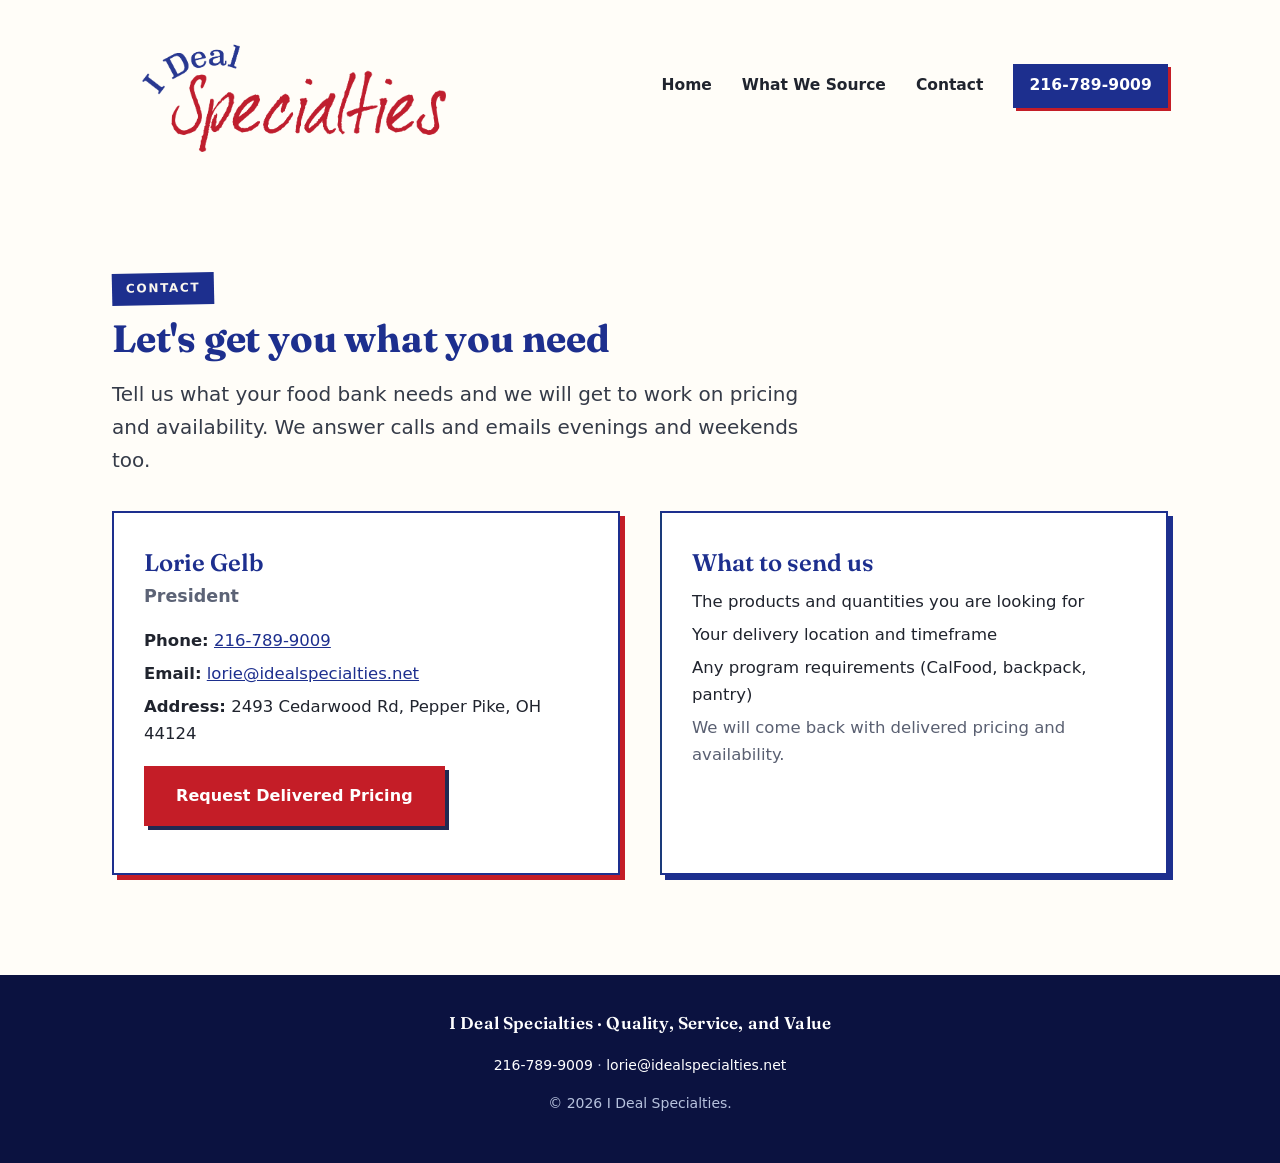
==== contact.html @ ac34af3a "Finish site polish and gallery timing" ====
<!DOCTYPE html>
<html lang="en">
<head>
  <meta charset="utf-8">
  <meta name="viewport" content="width=device-width, initial-scale=1">
  <title>Contact · I Deal Specialties</title>
  <meta name="description" content="Contact Lorie Gelb at I Deal Specialties for delivered pricing and availability on food-bank staples. Call 216-789-9009 or email lorie@idealspecialties.net.">
  <link rel="canonical" href="https://www.idealspecialties.net/contact.html">
  <link rel="icon" type="image/png" href="assets/favicon.png">
  <meta property="og:type" content="website">
  <meta property="og:title" content="Contact · I Deal Specialties">
  <meta property="og:description" content="Tell us what your food bank needs and we will get to work on pricing and availability.">
  <meta property="og:url" content="https://www.idealspecialties.net/contact.html">
  <meta property="og:image" content="https://www.idealspecialties.net/assets/og-image.png">
  <link rel="stylesheet" href="base.css">
  <link rel="stylesheet" href="americana.css">
</head>
<body class="site">

  <!-- HEADER -->
  <header class="site-header">
    <a class="logo" href="index.html"><img src="assets/logo.png" alt="I Deal Specialties"></a>
    <nav class="nav">
      <a href="index.html">Home</a>
      <a href="index.html#source">What We Source</a>
      <a href="#">Contact</a>
      <a class="phone" href="tel:2167899009">216-789-9009</a>
    </nav>
  </header>

  <!-- CONTACT -->
  <section class="block">
    <div class="wrap">
      <p class="eyebrow">Contact</p>
      <h2>Let's get you what you need</h2>
      <p class="lead">Tell us what your food bank needs and we will get to work on pricing and
        availability. We answer calls and emails evenings and weekends too.</p>

      <div class="contact-grid">
        <div class="contact-card">
          <p class="name">Lorie Gelb</p>
          <p class="title">President</p>
          <p class="row"><strong>Phone:</strong> <a href="tel:2167899009">216-789-9009</a></p>
          <p class="row"><strong>Email:</strong> <a href="mailto:lorie@idealspecialties.net">lorie@idealspecialties.net</a></p>
          <p class="row"><strong>Address:</strong> 2493 Cedarwood Rd, Pepper Pike, OH 44124</p>
          <p class="contact-action"><a class="btn btn-primary" href="mailto:lorie@idealspecialties.net?subject=Pricing%20request">Request Delivered Pricing</a></p>
        </div>
        <div class="contact-card contact-details">
          <p class="name">What to send us</p>
          <p class="row">The products and quantities you are looking for</p>
          <p class="row">Your delivery location and timeframe</p>
          <p class="row">Any program requirements (CalFood, backpack, pantry)</p>
          <p class="row contact-note">We will come back with delivered
            pricing and availability.</p>
        </div>
      </div>
    </div>
  </section>

  <!-- FOOTER -->
  <footer class="site-footer">
    <div class="wrap">
      <p class="tag">I Deal Specialties · Quality, Service, and Value</p>
      <p><a href="tel:2167899009">216-789-9009</a> · <a href="mailto:lorie@idealspecialties.net">lorie@idealspecialties.net</a></p>
      <p>© 2026 I Deal Specialties.</p>
    </div>
  </footer>

</body>
</html>
---- base.css ----
/* I Deal Specialties base layout and brand tokens. */

:root {
  /* Brand palette sampled from the logos + Lorie's photo background */
  --navy: #1d2f8e;        /* royal blue — "I Deal" wordmark */
  --navy-deep: #15205f;
  --navy-rich: #0b1240;
  --red: #c41d27;         /* brand red — "Specialties" wordmark */
  --red-deep: #9d141d;
  --cream: #faf6ee;
  --paper: #fffdf8;
  --ink: #20242e;
  --muted: #5c6376;
  --line: #e7e3d8;

  --accent: var(--navy);
  --accent-2: var(--red);
  --section-pad: clamp(64px, 8vw, 100px);
  --page-bg: var(--paper);
  --hero-bg: var(--cream);
  --maxw: 1120px;

  --font-display: "Fraunces", Georgia, "Times New Roman", serif;
  --font-sans: "Segoe UI", system-ui, -apple-system, "Helvetica Neue", Arial, sans-serif;
}

* { box-sizing: border-box; }
html, body { margin: 0; padding: 0; }

body {
  font-family: var(--font-sans);
  color: var(--ink);
  background: var(--page-bg);
  font-size: 17.5px;
  line-height: 1.65;
  -webkit-font-smoothing: antialiased;
  text-rendering: optimizeLegibility;
}

.wrap { max-width: var(--maxw); margin: 0 auto; padding: 0 32px; }

h1, h2, h3 { margin: 0 0 .45em; line-height: 1.12; }
h1, h2 {
  font-family: var(--font-display);
  font-weight: 600;
  font-optical-sizing: auto;
  letter-spacing: -.012em;
}
h1 { font-size: clamp(40px, 5vw, 58px); color: var(--navy-deep); }
h2 { font-size: clamp(28px, 3.4vw, 38px); color: var(--accent); }
h3 { font-family: var(--font-sans); font-size: 19px; font-weight: 800; color: var(--navy);
     letter-spacing: -.005em; }
p { margin: 0 0 1em; }
a { color: var(--accent); }

.eyebrow {
  display: inline-flex; align-items: center; gap: 12px;
  text-transform: uppercase; letter-spacing: .16em; font-size: 12.5px;
  font-weight: 800; color: var(--accent-2); margin: 0 0 .8em;
}
.eyebrow::before {
  content: ""; width: 26px; height: 2px; background: var(--accent-2); flex: none; opacity: .85;
}

/* ---------- buttons ---------- */
.btn {
  display: inline-block; font-weight: 700; font-size: 16px; letter-spacing: .005em;
  padding: 15px 30px; border-radius: 8px; text-decoration: none;
  border: 2px solid transparent; cursor: pointer;
  transition: transform .18s ease, background .18s ease, box-shadow .18s ease;
}
.btn-primary { background: var(--red); color: #fff; border-color: var(--red);
  box-shadow: 0 8px 20px rgba(204,34,34,.22); }
.btn-primary:hover { background: var(--red-deep); border-color: var(--red-deep);
  transform: translateY(-2px); box-shadow: 0 12px 26px rgba(204,34,34,.30); }
.btn + .btn { margin-left: 12px; }

/* ---------- header ---------- */
.site-header {
  display: flex; align-items: center; justify-content: space-between;
  padding: 20px 32px; max-width: var(--maxw); margin: 0 auto;
}
.site-header .logo img { height: 84px; display: block; }
.nav { display: flex; align-items: center; gap: 30px; }
.nav a { color: var(--ink); text-decoration: none; font-weight: 600; font-size: 15.5px;
  transition: color .15s ease; }
.nav a:hover { color: var(--red); }
.nav .phone { color: #fff; background: var(--navy); font-weight: 800; letter-spacing: .01em;
  padding: 9px 16px; border-radius: 7px; }
.nav .phone:hover { color: #fff; background: var(--navy-deep); }

/* ---------- hero ---------- */
.hero { position: relative; background: var(--hero-bg); overflow: hidden; }
.hero-inner { max-width: var(--maxw); margin: 0 auto; padding: clamp(56px, 7vw, 92px) 32px;
  position: relative; z-index: 2; }
.hero-copy { max-width: 620px; }
.hero h1 { font-size: clamp(40px, 5vw, 58px); color: var(--navy); margin-bottom: .3em; }
.hero .subhead { font-size: clamp(18px, 2vw, 21px); color: var(--ink); margin-bottom: .55em;
  max-width: 30em; }
.hero .trustline { font-size: 18px; font-weight: 700; color: var(--red); margin-bottom: 1.5em;
  letter-spacing: .005em; }
.hero-media { display: none; }
/* rotating photo box (auto-cycles the logistics modes) */
.rotator { position: relative; width: 100%; aspect-ratio: 4 / 3; border-radius: 18px;
  overflow: hidden; box-shadow: 0 26px 60px rgba(8,18,40,.42); background: #0e1f40; }
.rotator .slide { position: absolute; inset: 0; margin: 0; opacity: 0; transition: opacity .65s ease; }
.rotator .slide.is-active { opacity: 1; }
.rotator img { width: 100%; height: 100%; object-fit: cover; display: block; }
.rotator figcaption { position: absolute; left: 0; right: 0; bottom: 0;
  background: linear-gradient(transparent, rgba(10,22,46,.9)); color: #fff;
  font-weight: 700; font-size: 18px; padding: 38px 20px 18px; letter-spacing: .01em; }
.rotator .dots { position: absolute; top: 16px; right: 16px; display: flex; gap: 6px; }
.rotator .dots i { width: 8px; height: 8px; border-radius: 50%; background: rgba(255,255,255,.5);
  transition: background .3s ease; }
.rotator .dots i.on { background: #fff; }

/* stat band under hero */
.statband { background: var(--navy-deep); color: #fff;
  background-image: linear-gradient(180deg, var(--navy), var(--navy-deep)); }
.statband .wrap { display: flex; gap: clamp(32px, 6vw, 80px); justify-content: center;
  align-items: center; padding: 30px 32px; flex-wrap: wrap; text-align: center; }
.statband .stat { font-size: 16px; font-weight: 600; color: #cdd8f0;
  display: flex; flex-direction: column; gap: 2px; }
.statband .stat .num { font-family: var(--font-display); font-weight: 700;
  font-size: clamp(30px, 4vw, 42px); color: #ffffff; line-height: 1; letter-spacing: -.01em; }

/* ---------- generic sections ---------- */
section.block { padding: var(--section-pad) 0; }
.block.alt { background: var(--cream); }
.lead { font-size: clamp(18px, 2vw, 20px); max-width: 720px; color: #353b48; }
.pullquote {
  font-family: var(--font-display); font-size: clamp(23px, 2.6vw, 29px); font-weight: 600;
  color: var(--navy); line-height: 1.3;
  border-left: 4px solid var(--red); padding-left: 22px; margin: 30px 0 0; max-width: 720px;
}

/* who we are + Lorie photo */
.who-grid { display: grid; grid-template-columns: 1fr 320px; gap: 56px; align-items: center; }
.who-photo { text-align: center; }
.who-photo img { width: 268px; height: 268px; object-fit: cover;
  border-radius: 50%; box-shadow: 0 16px 40px rgba(20,44,92,.26); }
.who-photo .cap { margin-top: 18px; font-weight: 800; color: var(--navy); font-size: 18px; }
.who-photo .cap span { display: block; font-weight: 600; color: var(--muted); font-size: 15px; }

/* value pillars */
.pillars { display: grid; grid-template-columns: repeat(4, 1fr); gap: 22px; margin-top: 40px; }
.pillar { background: var(--paper); border: 1px solid var(--line); border-top: 3px solid var(--accent);
  border-radius: 12px; padding: 26px 24px; box-shadow: 0 2px 0 rgba(20,44,92,.03);
  transition: transform .18s ease, box-shadow .18s ease; }
.pillar:hover { transform: translateY(-3px); box-shadow: 0 16px 34px rgba(20,44,92,.12); }
.pillar h3 { color: var(--navy); margin-bottom: .35em; }
.pillar p { font-size: 15px; color: var(--muted); margin: 0; line-height: 1.55; }

/* partnership */
.partnership { color: #fff;
  background:
    radial-gradient(85% 130% at 50% 50%, rgba(196,29,39,.55) 0%, rgba(196,29,39,0) 58%),
    linear-gradient(155deg, var(--navy) 0%, var(--navy-rich) 100%); }
.partnership h2 { color: #fff; }
.partnership .wrap { display: grid; grid-template-columns: 400px 1fr; gap: 60px; align-items: center; }
.partnership .mark { background: #fff; border-radius: 18px; padding: 46px; text-align: center;
  box-shadow: 0 20px 50px rgba(0,0,0,.28); }
.partnership .mark img { width: 100%; max-width: 340px; }
.partnership p { color: #dce4f5; }
.programs { list-style: none; padding: 0; margin: 22px 0 0; display: flex; gap: 30px; flex-wrap: wrap; }
.programs li { font-weight: 700; font-size: 17px; }
.programs li::before { content: "✔"; color: #ffffff; margin-right: 9px; }

/* supplier-relationships band */
.vendors { text-align: center; }
.vendors .wrap { max-width: 820px; }
.vendor-eq { display: inline-block; margin: 30px auto 0; background: #fff;
  border: 1px solid var(--line); border-top: 3px solid var(--navy);
  color: var(--navy); font-family: var(--font-display); font-weight: 600;
  font-size: clamp(18px, 2.2vw, 23px); line-height: 1.4;
  padding: 22px 32px; border-radius: 12px; box-shadow: 0 10px 30px rgba(20,44,92,.10); max-width: 640px; }

/* what we source */
.source-banner { width: 100%; height: clamp(200px, 26vw, 280px); object-fit: cover;
  border-radius: 14px; margin-top: 22px; box-shadow: 0 14px 36px rgba(20,44,92,.16); }
.source-cols { display: grid; grid-template-columns: repeat(2, 1fr); gap: 28px; margin-top: 36px; }
.source-col { background: var(--paper); border: 1px solid var(--line); border-radius: 12px;
  overflow: hidden; box-shadow: 0 6px 22px rgba(20,44,92,.07); }
.source-col .col-head { background: var(--accent); color: #fff; font-weight: 800; font-size: 18px;
  padding: 15px 22px; letter-spacing: .01em; }
.source-col ul { margin: 0; padding: 20px 22px 22px 38px; }
.source-col li { margin: .4em 0; font-size: 15px; }
.catchall { margin-top: 28px; font-size: 18px; font-weight: 700; color: var(--navy); }

.sourcing-strip { margin-top: 30px; display: flex; gap: 12px; flex-wrap: wrap; }
.chip { background: #fff; border: 1px solid var(--navy); color: var(--navy); font-weight: 700;
  padding: 10px 18px; border-radius: 999px; font-size: 15px; transition: all .15s ease; }
.chip:hover { background: var(--navy); color: #fff; }

/* testimonials */
.testi { background: var(--cream); }
.testi .quote { font-family: var(--font-display); font-size: 18px; color: #545b6e;
  font-style: italic; font-weight: 500; margin: 0; line-height: 1.5; }
.testi .who2 { margin-top: 18px; font-weight: 800; color: var(--navy); font-size: 15px; }
.testi .who2 span { display: block; font-weight: 600; color: var(--muted); }

/* closing CTA */
.cta { color: #fff; text-align: center;
  background: linear-gradient(150deg, var(--navy) 0%, var(--navy-rich) 100%); }
.cta h2 { color: #fff; }
.cta p { font-size: clamp(17px, 2vw, 20px); color: #dce4f5; max-width: 600px; margin: 0 auto 1.6em; }
.cta .btn-primary { background: var(--red); color: #fff; border-color: var(--red); }
.cta .btn-primary:hover { background: var(--red-deep); border-color: var(--red-deep); }

/* contact */
.contact-grid { display: grid; grid-template-columns: 1fr 1fr; gap: 40px; margin-top: 34px; }
.contact-grid > * { min-width: 0; }
.contact-card { background: var(--paper); border: 1px solid var(--line); border-left: 4px solid var(--red);
  border-radius: 12px; padding: 30px; box-shadow: 0 8px 26px rgba(20,44,92,.08); }
.contact-card .name { font-family: var(--font-display); font-size: 24px; font-weight: 600;
  color: var(--navy); margin: 0; }
.contact-card .title { color: var(--muted); margin: 0 0 16px; font-weight: 600; }
.contact-card .row { font-size: 16.5px; margin: .35em 0; overflow-wrap: anywhere; }
.contact-card.contact-details { border-left-color: #1a3a7a; }
.contact-action { margin-top: 18px; }
.contact-note { margin-top: 14px; color: #5a6072; }

/* footer */
.site-footer { background: var(--navy-rich); color: #b7c2dd; }
.site-footer a { color: #fff; text-decoration: none; }
.site-footer a:hover { text-decoration: underline; }
.site-footer .wrap { padding: 34px 32px; text-align: center; font-size: 14px; }
.site-footer .tag { font-family: var(--font-display); font-weight: 600; color: #fff; font-size: 17px;
  letter-spacing: .01em; }
---- americana.css ----
/* Warm Americana theme layered after base.css. */

@import url('https://fonts.googleapis.com/css2?family=Fraunces:ital,opsz,wght@0,9..144,400;0,9..144,600;0,9..144,700;0,9..144,800;1,9..144,500;1,9..144,700&display=swap');

:root {
  --font-serif: "Fraunces", Georgia, "Times New Roman", serif;
  --cream-2: #f2ecdd;           /* warmer alternating band */
  --shadow-navy: 5px 5px 0 var(--navy);
  --shadow-red: 5px 5px 0 var(--red);
}

/* ---------- type ---------- */
h1, h2 { font-family: var(--font-serif); font-weight: 700; letter-spacing: -.005em; }
.pullquote, .statband .stat .num, .contact-card .name, .site-footer .tag,
.hero .trustline { font-family: var(--font-serif); }

/* ---------- stamp eyebrows (replace the floating red label + dash) ---------- */
.eyebrow {
  display: inline-block; background: var(--navy); color: var(--cream);
  padding: 6px 14px; transform: rotate(-1.2deg);
  letter-spacing: .14em; font-size: 12px; margin-bottom: 1.1em;
}
.eyebrow::before { display: none; }
.block.alt .eyebrow, #source .eyebrow { background: var(--red); transform: rotate(1deg); }

/* ---------- buttons: square, hard offset, no lift-and-glow ---------- */
.btn { border-radius: 0; transition: transform .12s ease, box-shadow .12s ease, background .12s ease; }
.btn-primary { box-shadow: 4px 4px 0 rgba(11,18,64,.9); }
.btn-primary:hover { transform: translate(-1px,-1px); box-shadow: 6px 6px 0 rgba(11,18,64,.9);
  background: var(--red-deep); border-color: var(--red-deep); }
.btn-secondary { background: transparent; color: #fff; border-color: rgba(255,255,255,.9);
  border-radius: 0; }
.btn-secondary:hover, .btn-secondary:focus, .btn-secondary:active {
  background: var(--red); border-color: var(--red); color: #fff;
  transform: translate(-1px,-1px); box-shadow: 4px 4px 0 rgba(11,18,64,.9); }
.hero .btn-primary:focus, .hero .btn-primary:active,
.contact-card .btn-primary:focus, .contact-card .btn-primary:active {
  background: var(--navy); border-color: var(--navy); color: #fff; }

/* ---------- header ---------- */
.site-header .logo { flex: 0 0 auto; }
.site-header .logo img { height: 132px; width: auto; }
.nav { flex-wrap: wrap; }
.nav .phone { border-radius: 0; box-shadow: 3px 3px 0 var(--red); }
.nav .phone:hover { transform: translate(-1px,-1px); box-shadow: 4px 4px 0 var(--red); }

/* ---------- hero: keep the navy + red-bloom gradient, frame the photo box ---------- */
.hero {
  background:
    radial-gradient(118% 125% at 88% 6%, rgba(196,29,39,.55) 0%, rgba(196,29,39,0) 54%),
    linear-gradient(150deg, #2630a0 0%, #1b2675 42%, #0e1547 100%);
}
.hero-inner {
  display: grid; grid-template-columns: 1.05fr .95fr; gap: 52px;
  align-items: center; padding: clamp(60px, 7vw, 96px) 32px;
}
.hero-copy { max-width: 600px; }
.hero h1 { color: #ffffff; }
.hero .subhead { color: #dbe3f5; }
.hero .trustline { color: #ffe08a; font-style: italic; font-weight: 600; }
.hero-media { display: block; }

.rotator { border-radius: 0; border: 3px solid var(--cream);
  box-shadow: 7px 7px 0 var(--red); }
.rotator figcaption { font-family: var(--font-serif); font-style: italic; }
.rotator .rot-btn { position: absolute; top: 50%; transform: translateY(-50%); z-index: 3;
  width: 44px; height: 56px; display: flex; align-items: center; justify-content: center;
  background: none; color: #fff; border: none;
  font-size: 42px; font-weight: 800; line-height: 1; padding: 0 0 6px; cursor: pointer;
  text-shadow: 0 2px 10px rgba(0,0,0,.55); transition: opacity .12s ease; opacity: .85; }
.rotator .rot-btn:hover { opacity: 1; }
.rotator .prev { left: 12px; }
.rotator .next { right: 12px; }

/* ---------- stat band: ticket strip ---------- */
.statband { background: var(--paper); background-image: none;
  border-top: 3px solid var(--navy); border-bottom: 3px solid var(--navy); }
.statband .wrap { gap: 0; padding: 22px 32px; }
.statband .stat { color: var(--navy); font-weight: 700; flex: 1; }
.statband .stat .num { color: var(--red); font-weight: 800; }
.statband .stat + .stat { border-left: 2px dashed var(--line); }

/* ---------- who we are ---------- */
.who-photo img { border-radius: 50%; border: none;
  box-shadow: none; width: 312px; height: 312px; }
.who-photo .cap { font-size: 20px; }
.who-photo .cap span { font-size: 16.5px; }
.pullquote { font-style: italic; font-weight: 700; }

/* ---------- alternating band + pillars ---------- */
.block.alt { background: var(--cream-2); }
.pillars { gap: 26px; }
.pillar { border-radius: 0; border: 2px solid var(--navy); border-top-width: 2px;
  background: #fff; box-shadow: var(--shadow-navy); transition: transform .12s ease; }
.pillar:nth-child(even) { box-shadow: var(--shadow-red); }
.pillar:hover { transform: translate(-2px,-2px); box-shadow: 7px 7px 0 var(--navy); }
.pillar:nth-child(even):hover { box-shadow: 7px 7px 0 var(--red); }
.pillar:nth-child(odd) h3 { color: var(--red); }

/* ---------- partnership: serif italic label, framed mark ---------- */
.partnership .eyebrow { background: none; transform: none; padding: 0;
  font-family: var(--font-serif); font-style: italic; text-transform: none;
  letter-spacing: .01em; font-size: 19px; font-weight: 600; color: #ffe08a; }
.partnership .mark { border-radius: 0; box-shadow: 8px 8px 0 var(--red); }
.programs { gap: 14px; }
.programs li { border: 1.5px solid rgba(255,255,255,.85); padding: 8px 16px;
  font-size: 15.5px; }
.programs li::before { color: #ffe08a; }

/* ---------- supplier band ---------- */
.vendor-eq { border-radius: 0; border: 2px solid var(--navy); border-top-width: 2px;
  box-shadow: 4px 4px 0 var(--red); font-weight: 700; }

/* ---------- what we source: price sheet ---------- */
.source-banner { border-radius: 0; border: 2px solid var(--navy);
  box-shadow: var(--shadow-navy); }
.source-cols { gap: 28px; }
.source-col { border-radius: 0; border: 2px solid var(--navy); background: var(--cream);
  box-shadow: var(--shadow-navy); }
.source-col + .source-col { box-shadow: var(--shadow-red); }
.source-col .col-head { font-family: var(--font-serif); letter-spacing: .06em;
  text-transform: uppercase; font-weight: 700; }
.source-col ul { padding: 20px 24px 24px 42px; }
.source-col li { margin: .5em 0; font-size: 16.5px; font-weight: 600; color: #2a2e38; }
.catchall { font-family: var(--font-serif); font-style: italic; color: var(--red);
  text-align: center; font-size: 21px; }
.chip { border-radius: 0; border-width: 1.5px; text-transform: uppercase;
  font-size: 13.5px; letter-spacing: .05em; padding: 9px 16px; }
.sourcing-strip { justify-content: center; }

/* ---------- testimonials ---------- */
.testi { background: var(--cream); }
.testi .quote { font-family: var(--font-serif); color: #4a4438; }
.testi .quote::before { content: "\201C"; display: block;
  font-family: var(--font-serif); font-size: 54px; line-height: .55;
  color: var(--red); margin-bottom: 12px; }

/* ---------- closing CTA: flat navy ---------- */
.cta { background: var(--navy-deep); }

/* ---------- contact page ---------- */
.contact-card { border-radius: 0; border: 2px solid var(--navy);
  box-shadow: var(--shadow-red); background: #fff; }
.contact-card + .contact-card { box-shadow: var(--shadow-navy); }

/* ---------- small screens: keep offsets from crowding ---------- */
@media (max-width: 760px) {
  .hero-inner { grid-template-columns: 1fr; }
  .statband .wrap { flex-direction: column; }
  .statband .stat + .stat { border-left: none; border-top: 2px dashed var(--line);
    padding-top: 12px; margin-top: 12px; }
  .site-header {
    flex-direction: column;
    justify-content: center;
    padding: 14px 24px 18px;
    gap: 12px;
  }
  .site-header .logo img { height: 118px; }
  .nav { justify-content: center; gap: 16px 22px; }
  .contact-grid { grid-template-columns: 1fr; gap: 24px; }
}

@media (max-width: 620px) {
  :root { --section-pad: 56px; }
  .wrap {
    width: 100%;
    max-width: 100%;
    padding-left: 24px;
    padding-right: 24px;
  }
  .eyebrow { font-size: 13px; }
  .site-header {
    padding-left: 20px;
    padding-right: 20px;
  }
  .nav {
    display: grid;
    grid-template-columns: repeat(3, max-content);
    justify-content: center;
    align-items: center;
    width: 100%;
    gap: 12px 18px;
  }
  .nav .phone {
    grid-column: 1 / -1;
    width: min(100%, 320px);
    justify-self: center;
    text-align: center;
  }
}

@media (max-width: 480px) {
  .site-header .logo img { height: 104px; }
  .nav { width: 100%; gap: 12px 16px; }
  .nav a { font-size: 14.5px; }
  .nav .phone { width: 100%; text-align: center; }
  .contact-card { padding: 24px; }
  .contact-card .btn {
    width: 100%;
    padding-left: 16px;
    padding-right: 16px;
    text-align: center;
  }
}
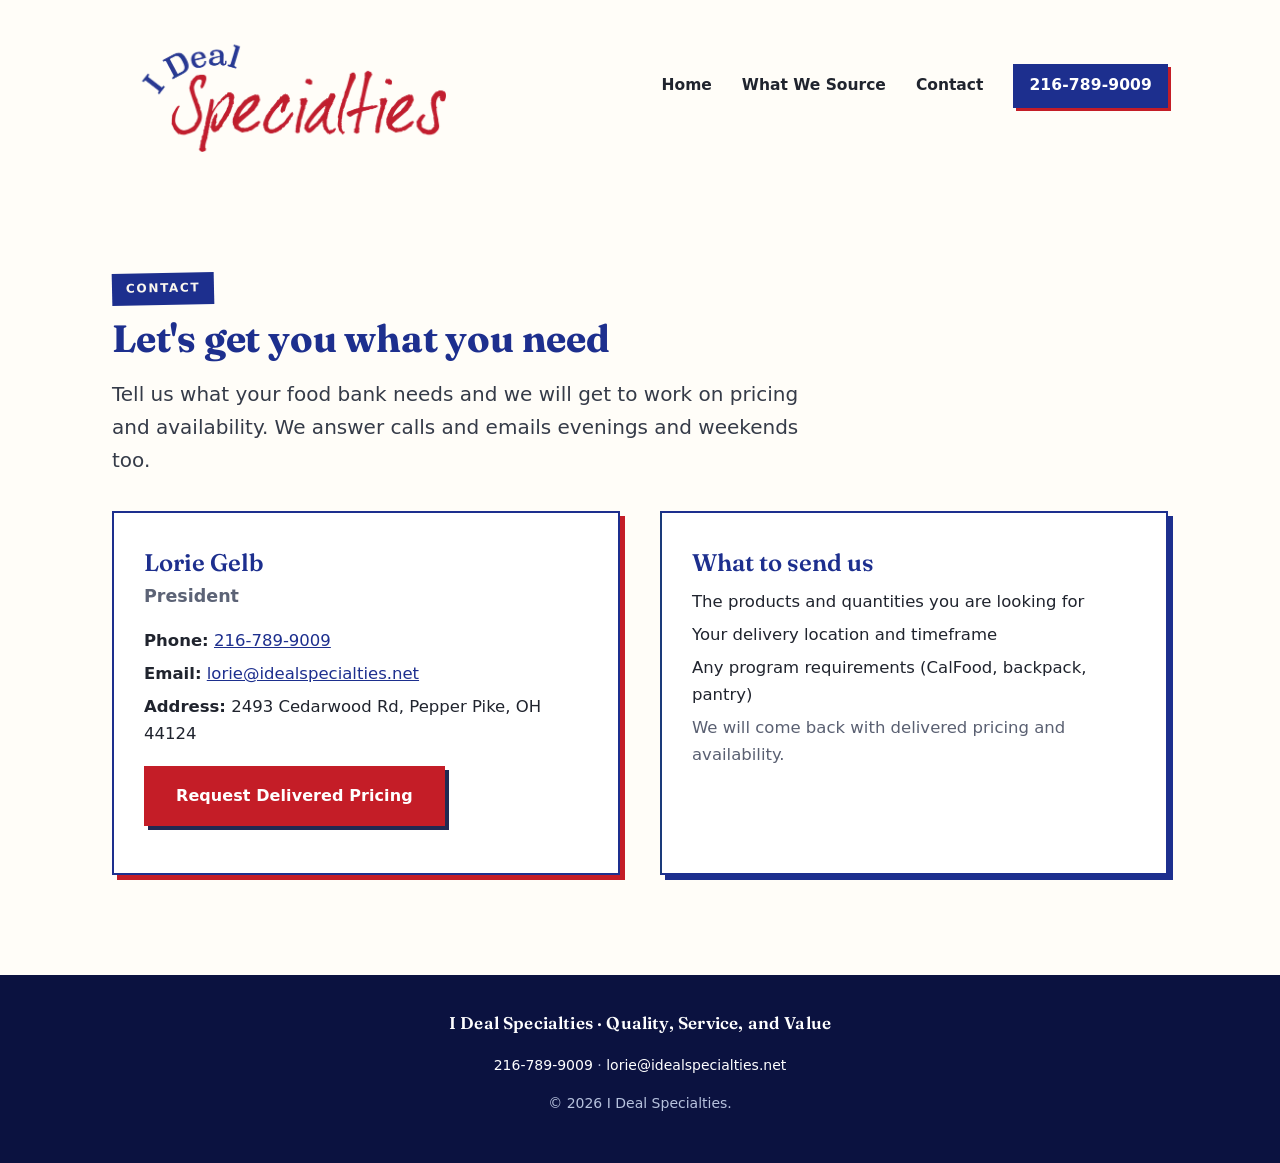
==== commit d94d7084: "Right-size above-fold images" ====
--- a/contact.html
+++ b/contact.html
@@ -1,6 +1,14 @@
 <!DOCTYPE html>
 <html lang="en">
 <head>
+  <!-- Google tag (gtag.js) -->
+  <script async src="https://www.googletagmanager.com/gtag/js?id=G-N4K10XXFFP"></script>
+  <script>
+    window.dataLayer = window.dataLayer || [];
+    function gtag(){dataLayer.push(arguments);}
+    gtag('js', new Date());
+    gtag('config', 'G-N4K10XXFFP');
+  </script>
   <meta charset="utf-8">
   <meta name="viewport" content="width=device-width, initial-scale=1">
   <title>Contact · I Deal Specialties</title>
@@ -12,6 +20,14 @@
   <meta property="og:description" content="Tell us what your food bank needs and we will get to work on pricing and availability.">
   <meta property="og:url" content="https://www.idealspecialties.net/contact.html">
   <meta property="og:image" content="https://www.idealspecialties.net/assets/og-image.png">
+  <meta name="twitter:card" content="summary_large_image">
+  <meta name="twitter:title" content="Contact · I Deal Specialties">
+  <meta name="twitter:description" content="Tell us what your food bank needs and we will get to work on pricing and availability.">
+  <meta name="twitter:image" content="https://www.idealspecialties.net/assets/og-image.png">
+  <link rel="preconnect" href="https://fonts.googleapis.com">
+  <link rel="preconnect" href="https://fonts.gstatic.com" crossorigin>
+  <link rel="preload" as="style" href="https://fonts.googleapis.com/css2?family=Fraunces:ital,wght@0,600;0,700;0,800;1,600;1,700&display=swap" onload="this.onload=null;this.rel='stylesheet'">
+  <noscript><link rel="stylesheet" href="https://fonts.googleapis.com/css2?family=Fraunces:ital,wght@0,600;0,700;0,800;1,600;1,700&display=swap"></noscript>
   <link rel="stylesheet" href="base.css">
   <link rel="stylesheet" href="americana.css">
 </head>
@@ -19,7 +35,7 @@
 
   <!-- HEADER -->
   <header class="site-header">
-    <a class="logo" href="index.html"><img src="assets/logo.png" alt="I Deal Specialties"></a>
+    <a class="logo" href="index.html"><img src="assets/logo-body.webp" alt="I Deal Specialties"></a>
     <nav class="nav">
       <a href="index.html">Home</a>
       <a href="index.html#source">What We Source</a>
@@ -28,11 +44,12 @@
     </nav>
   </header>
 
+  <main>
   <!-- CONTACT -->
   <section class="block">
     <div class="wrap">
       <p class="eyebrow">Contact</p>
-      <h2>Let's get you what you need</h2>
+      <h1 class="contact-heading">Let's get you what you need</h1>
       <p class="lead">Tell us what your food bank needs and we will get to work on pricing and
         availability. We answer calls and emails evenings and weekends too.</p>
 
@@ -57,6 +74,8 @@
     </div>
   </section>
 
+  </main>
+
   <!-- FOOTER -->
   <footer class="site-footer">
     <div class="wrap">
--- a/base.css
+++ b/base.css
@@ -106,6 +106,7 @@
 .rotator .slide { position: absolute; inset: 0; margin: 0; opacity: 0; transition: opacity .65s ease; }
 .rotator .slide.is-active { opacity: 1; }
 .rotator img { width: 100%; height: 100%; object-fit: cover; display: block; }
+.rotator img.fit-contain { object-fit: contain; background: #fff; }
 .rotator figcaption { position: absolute; left: 0; right: 0; bottom: 0;
   background: linear-gradient(transparent, rgba(10,22,46,.9)); color: #fff;
   font-weight: 700; font-size: 18px; padding: 38px 20px 18px; letter-spacing: .01em; }
@@ -208,6 +209,10 @@
 .cta .btn-primary:hover { background: var(--red-deep); border-color: var(--red-deep); }
 
 /* contact */
+.contact-heading {
+  font-size: clamp(28px, 3.4vw, 38px);
+  color: var(--accent);
+}
 .contact-grid { display: grid; grid-template-columns: 1fr 1fr; gap: 40px; margin-top: 34px; }
 .contact-grid > * { min-width: 0; }
 .contact-card { background: var(--paper); border: 1px solid var(--line); border-left: 4px solid var(--red);
--- a/americana.css
+++ b/americana.css
@@ -1,6 +1,4 @@
 /* Warm Americana theme layered after base.css. */
-
-@import url('https://fonts.googleapis.com/css2?family=Fraunces:ital,opsz,wght@0,9..144,400;0,9..144,600;0,9..144,700;0,9..144,800;1,9..144,500;1,9..144,700&display=swap');
 
 :root {
   --font-serif: "Fraunces", Georgia, "Times New Roman", serif;
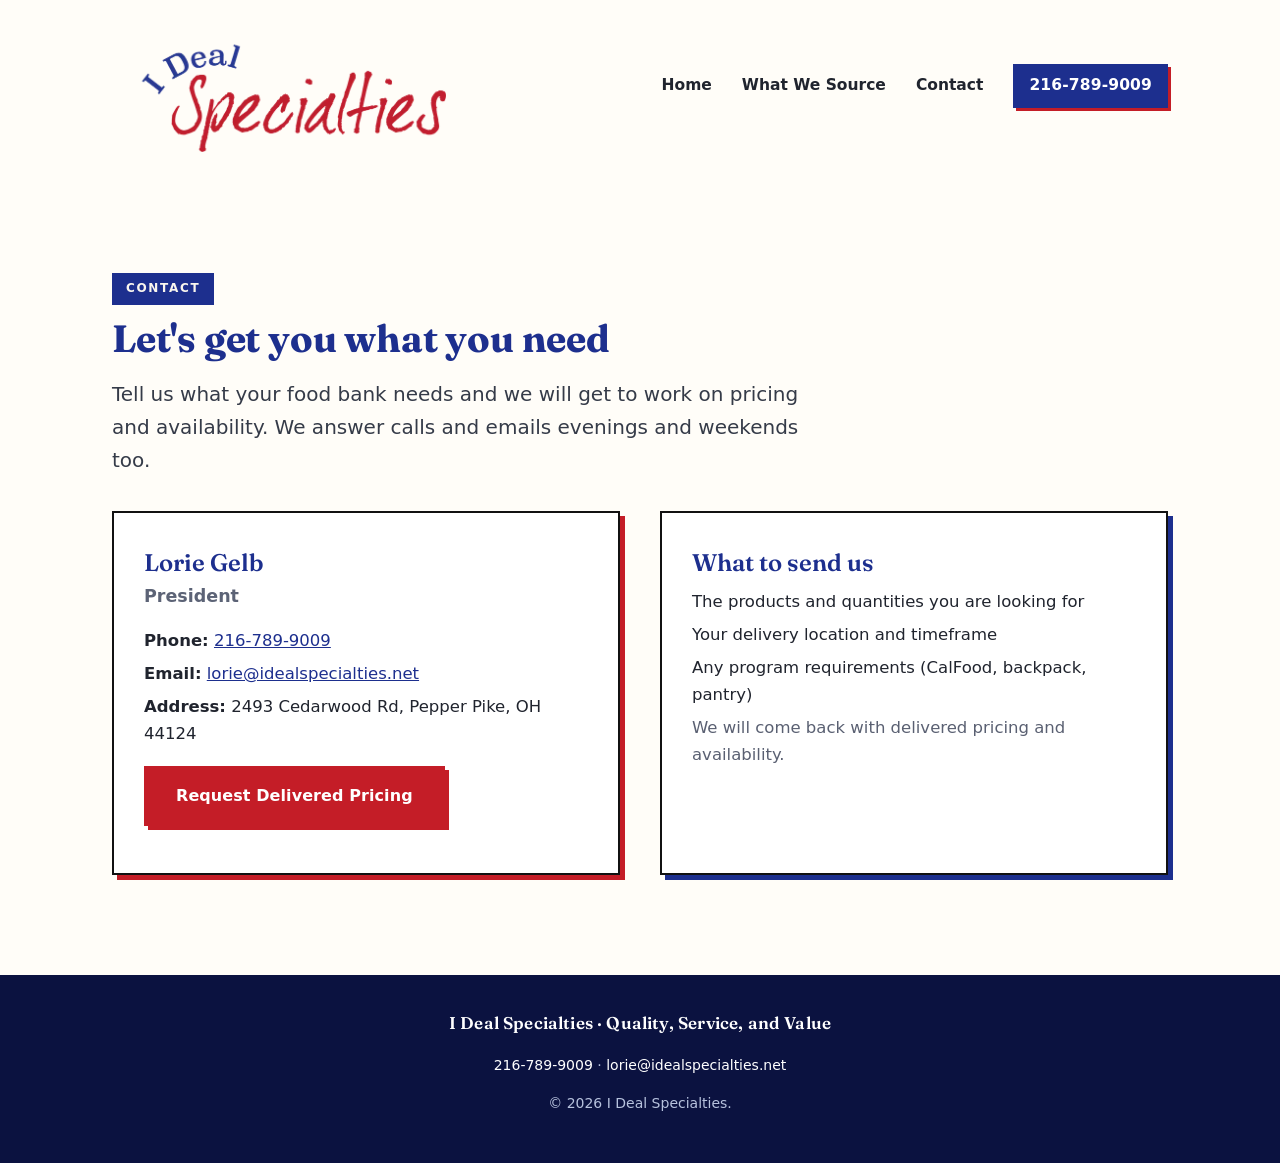
==== commit 1c555f9b: "Track phone and email link clicks in Google Analytics Sends phone_click / email_click events when a " ====
--- a/contact.html
+++ b/contact.html
@@ -8,6 +8,15 @@
     function gtag(){dataLayer.push(arguments);}
     gtag('js', new Date());
     gtag('config', 'G-N4K10XXFFP');
+    // Count phone and email clicks as phone_click / email_click events.
+    document.addEventListener('click', function (e) {
+      var link = e.target.closest && e.target.closest('a[href^="tel:"], a[href^="mailto:"]');
+      if (!link) return;
+      var isPhone = link.getAttribute('href').indexOf('tel:') === 0;
+      gtag('event', isPhone ? 'phone_click' : 'email_click', {
+        link_text: link.textContent.trim()
+      });
+    });
   </script>
   <meta charset="utf-8">
   <meta name="viewport" content="width=device-width, initial-scale=1">
--- a/americana.css
+++ b/americana.css
@@ -5,6 +5,7 @@
   --cream-2: #f2ecdd;           /* warmer alternating band */
   --shadow-navy: 5px 5px 0 var(--navy);
   --shadow-red: 5px 5px 0 var(--red);
+  --box-outline: #111;
 }
 
 /* ---------- type ---------- */
@@ -15,25 +16,26 @@
 /* ---------- stamp eyebrows (replace the floating red label + dash) ---------- */
 .eyebrow {
   display: inline-block; background: var(--navy); color: var(--cream);
-  padding: 6px 14px; transform: rotate(-1.2deg);
+  padding: 6px 14px; transform: none;
   letter-spacing: .14em; font-size: 12px; margin-bottom: 1.1em;
 }
 .eyebrow::before { display: none; }
-.block.alt .eyebrow, #source .eyebrow { background: var(--red); transform: rotate(1deg); }
+.block.alt .eyebrow, #source .eyebrow { background: var(--red); transform: none; }
 
 /* ---------- buttons: square, hard offset, no lift-and-glow ---------- */
 .btn { border-radius: 0; transition: transform .12s ease, box-shadow .12s ease, background .12s ease; }
-.btn-primary { box-shadow: 4px 4px 0 rgba(11,18,64,.9); }
-.btn-primary:hover { transform: translate(-1px,-1px); box-shadow: 6px 6px 0 rgba(11,18,64,.9);
+.btn-primary { box-shadow: 4px 4px 0 var(--red); }
+.btn-primary:hover { transform: translate(-1px,-1px); box-shadow: 6px 6px 0 var(--red-deep);
   background: var(--red-deep); border-color: var(--red-deep); }
 .btn-secondary { background: transparent; color: #fff; border-color: rgba(255,255,255,.9);
   border-radius: 0; }
 .btn-secondary:hover, .btn-secondary:focus, .btn-secondary:active {
   background: var(--red); border-color: var(--red); color: #fff;
-  transform: translate(-1px,-1px); box-shadow: 4px 4px 0 rgba(11,18,64,.9); }
+  transform: translate(-1px,-1px); box-shadow: 4px 4px 0 var(--red); }
 .hero .btn-primary:focus, .hero .btn-primary:active,
 .contact-card .btn-primary:focus, .contact-card .btn-primary:active {
-  background: var(--navy); border-color: var(--navy); color: #fff; }
+  background: var(--navy); border-color: var(--navy); color: #fff;
+  box-shadow: 4px 4px 0 var(--navy); }
 
 /* ---------- header ---------- */
 .site-header .logo { flex: 0 0 auto; }
@@ -58,7 +60,7 @@
 .hero .trustline { color: #ffe08a; font-style: italic; font-weight: 600; }
 .hero-media { display: block; }
 
-.rotator { border-radius: 0; border: 3px solid var(--cream);
+.rotator { border-radius: 0; border: 3px solid var(--box-outline);
   box-shadow: 7px 7px 0 var(--red); }
 .rotator figcaption { font-family: var(--font-serif); font-style: italic; }
 .rotator .rot-btn { position: absolute; top: 50%; transform: translateY(-50%); z-index: 3;
@@ -88,9 +90,9 @@
 /* ---------- alternating band + pillars ---------- */
 .block.alt { background: var(--cream-2); }
 .pillars { gap: 26px; }
-.pillar { border-radius: 0; border: 2px solid var(--navy); border-top-width: 2px;
+.pillar { border-radius: 0; border: 2px solid var(--box-outline); border-top-width: 2px;
   background: #fff; box-shadow: var(--shadow-navy); transition: transform .12s ease; }
-.pillar:nth-child(even) { box-shadow: var(--shadow-red); }
+.pillar:nth-child(even) { border-color: var(--box-outline); box-shadow: var(--shadow-red); }
 .pillar:hover { transform: translate(-2px,-2px); box-shadow: 7px 7px 0 var(--navy); }
 .pillar:nth-child(even):hover { box-shadow: 7px 7px 0 var(--red); }
 .pillar:nth-child(odd) h3 { color: var(--red); }
@@ -99,23 +101,24 @@
 .partnership .eyebrow { background: none; transform: none; padding: 0;
   font-family: var(--font-serif); font-style: italic; text-transform: none;
   letter-spacing: .01em; font-size: 19px; font-weight: 600; color: #ffe08a; }
-.partnership .mark { border-radius: 0; box-shadow: 8px 8px 0 var(--red); }
+.partnership .mark { border: 3px solid var(--box-outline); border-radius: 0;
+  box-shadow: 8px 8px 0 var(--red); }
 .programs { gap: 14px; }
 .programs li { border: 1.5px solid rgba(255,255,255,.85); padding: 8px 16px;
   font-size: 15.5px; }
 .programs li::before { color: #ffe08a; }
 
 /* ---------- supplier band ---------- */
-.vendor-eq { border-radius: 0; border: 2px solid var(--navy); border-top-width: 2px;
+.vendor-eq { border-radius: 0; border: 2px solid var(--box-outline); border-top-width: 2px;
   box-shadow: 4px 4px 0 var(--red); font-weight: 700; }
 
 /* ---------- what we source: price sheet ---------- */
-.source-banner { border-radius: 0; border: 2px solid var(--navy);
+.source-banner { border-radius: 0; border: 2px solid var(--box-outline);
   box-shadow: var(--shadow-navy); }
 .source-cols { gap: 28px; }
-.source-col { border-radius: 0; border: 2px solid var(--navy); background: var(--cream);
+.source-col { border-radius: 0; border: 2px solid var(--box-outline); background: var(--cream);
   box-shadow: var(--shadow-navy); }
-.source-col + .source-col { box-shadow: var(--shadow-red); }
+.source-col + .source-col { border-color: var(--box-outline); box-shadow: var(--shadow-red); }
 .source-col .col-head { font-family: var(--font-serif); letter-spacing: .06em;
   text-transform: uppercase; font-weight: 700; }
 .source-col ul { padding: 20px 24px 24px 42px; }
@@ -137,9 +140,9 @@
 .cta { background: var(--navy-deep); }
 
 /* ---------- contact page ---------- */
-.contact-card { border-radius: 0; border: 2px solid var(--navy);
+.contact-card { border-radius: 0; border: 2px solid var(--box-outline);
   box-shadow: var(--shadow-red); background: #fff; }
-.contact-card + .contact-card { box-shadow: var(--shadow-navy); }
+.contact-card + .contact-card { border-color: var(--box-outline); box-shadow: var(--shadow-navy); }
 
 /* ---------- small screens: keep offsets from crowding ---------- */
 @media (max-width: 760px) {
@@ -171,9 +174,12 @@
     padding-left: 20px;
     padding-right: 20px;
   }
+  .site-header .logo img {
+    transform: translateX(-10px);
+  }
   .nav {
     display: grid;
-    grid-template-columns: repeat(3, max-content);
+    grid-template-columns: 1fr max-content 1fr;
     justify-content: center;
     align-items: center;
     width: 100%;
